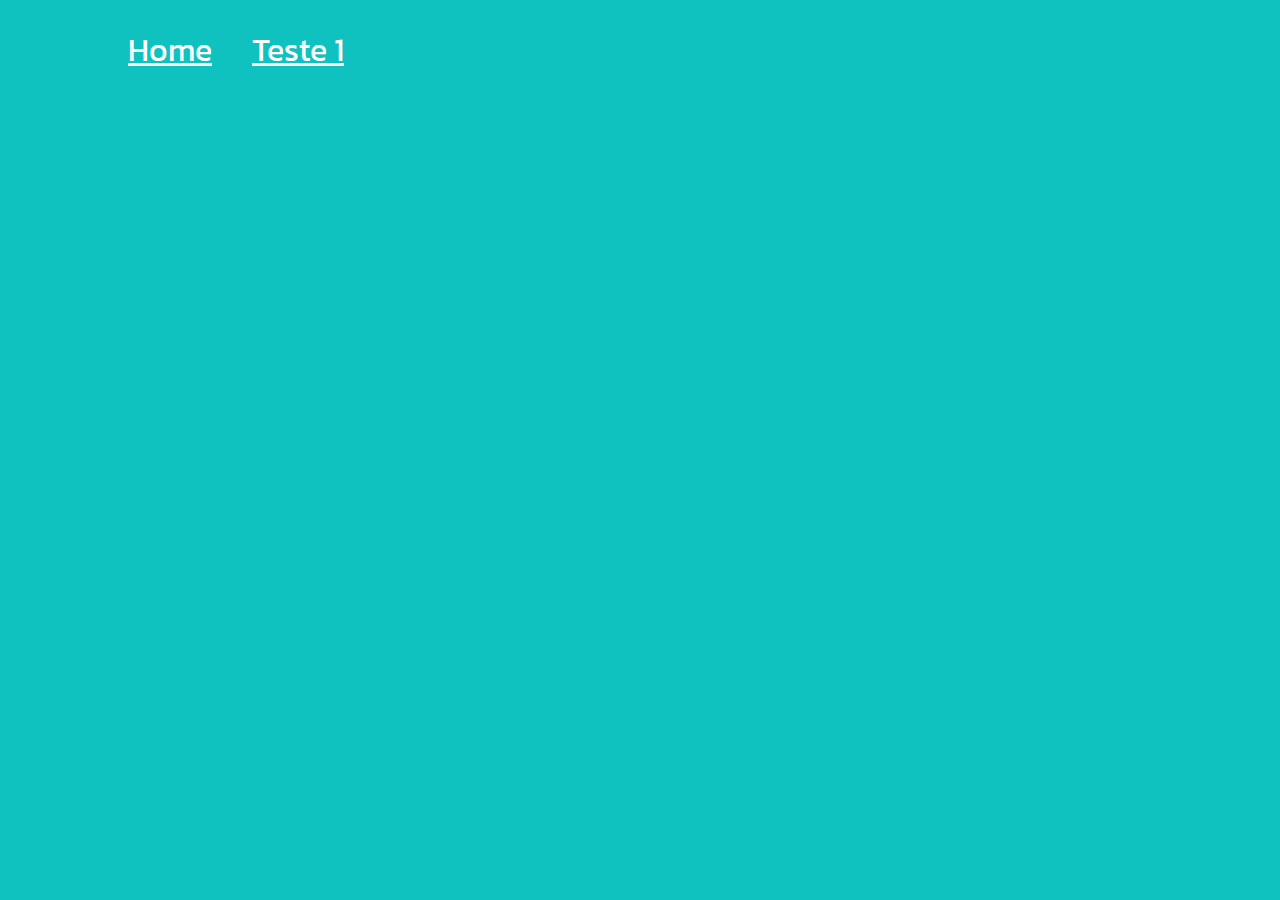
==== pagina2.html @ 19575ce1 "Pending changes exported from your codespace" ====
<!DOCTYPE html>
<html lang="pt-br>
<head>
    <meta charset="UTF-8">
    <meta http-equiv="X-UA-Compatible" content="IE=edge">
    <meta name="viewport" content="width=device-width, initial-scale=1.0">
    <title>pagina2</title>
    <link rel="stylesheet" href="./styles/style.css">
</head>
<body>
    <header class="cabecalho">
        <nav class="cabecalho__menu">
            <a class="cabecalho__menu__link" href="index.html">
                Home
            </a>
            <a class="cabecalho__menu__link" href="pagina2.html">
                Teste 1
            </a>
        </nav>
</body>
</html>
---- styles/style.css ----
@import url('https://fonts.googleapis.com/css2?family=Kanit&display=swap');


:root {
    --cor-primaria: #0FC2C0;
    --cor-secundaria: #0CABA8;
    --cor-terciaria: #FFFFFF;

    --font-principal:'Kanit', sans-serif;
}

* {
    margin: 0;
    padding: 0;

}

body {
    background-color: var(--cor-primaria);
    box-sizing: border-box;

}

.cabecalho {
    padding: 2% 0% 0% 10%;
}

.cabecalho__menu{
    display:flex;
    gap: 2.5em;

}
.cabecalho__menu__link{
    color: var(--cor-terciaria);
    font-family: var(--font-principal);
    font-size: 2rem;
    font-weight: 400;
}

.titulo-destaque{
    color: var(--cor-terciaria)
}

.apresentacao{
    padding: 2% 10%;
    display: flex;
    align-items:center;
    gap: 5.1em;
    justify-content: center;
}

.apresentacao__conteudo{
    display: flex;
    flex-direction: column;
    gap: 1em;
}

.apresentacao__conteudo__titulo{
    font-size: 3rem;
    font-family: var(--font-principal);
    color: #FFFFFF;
    text-align: center;
}
.apresentacao__conteudo__sub{
    font-size: 1.5rem;
    font-family: var(--font-principal);
    color: #FFFFFF;
    text-align:center;
    
}

.textos{
    padding: 5%;
    font-family: var(--font-principal);
    color: var(--cor-terciaria);
    font-size: large;
}
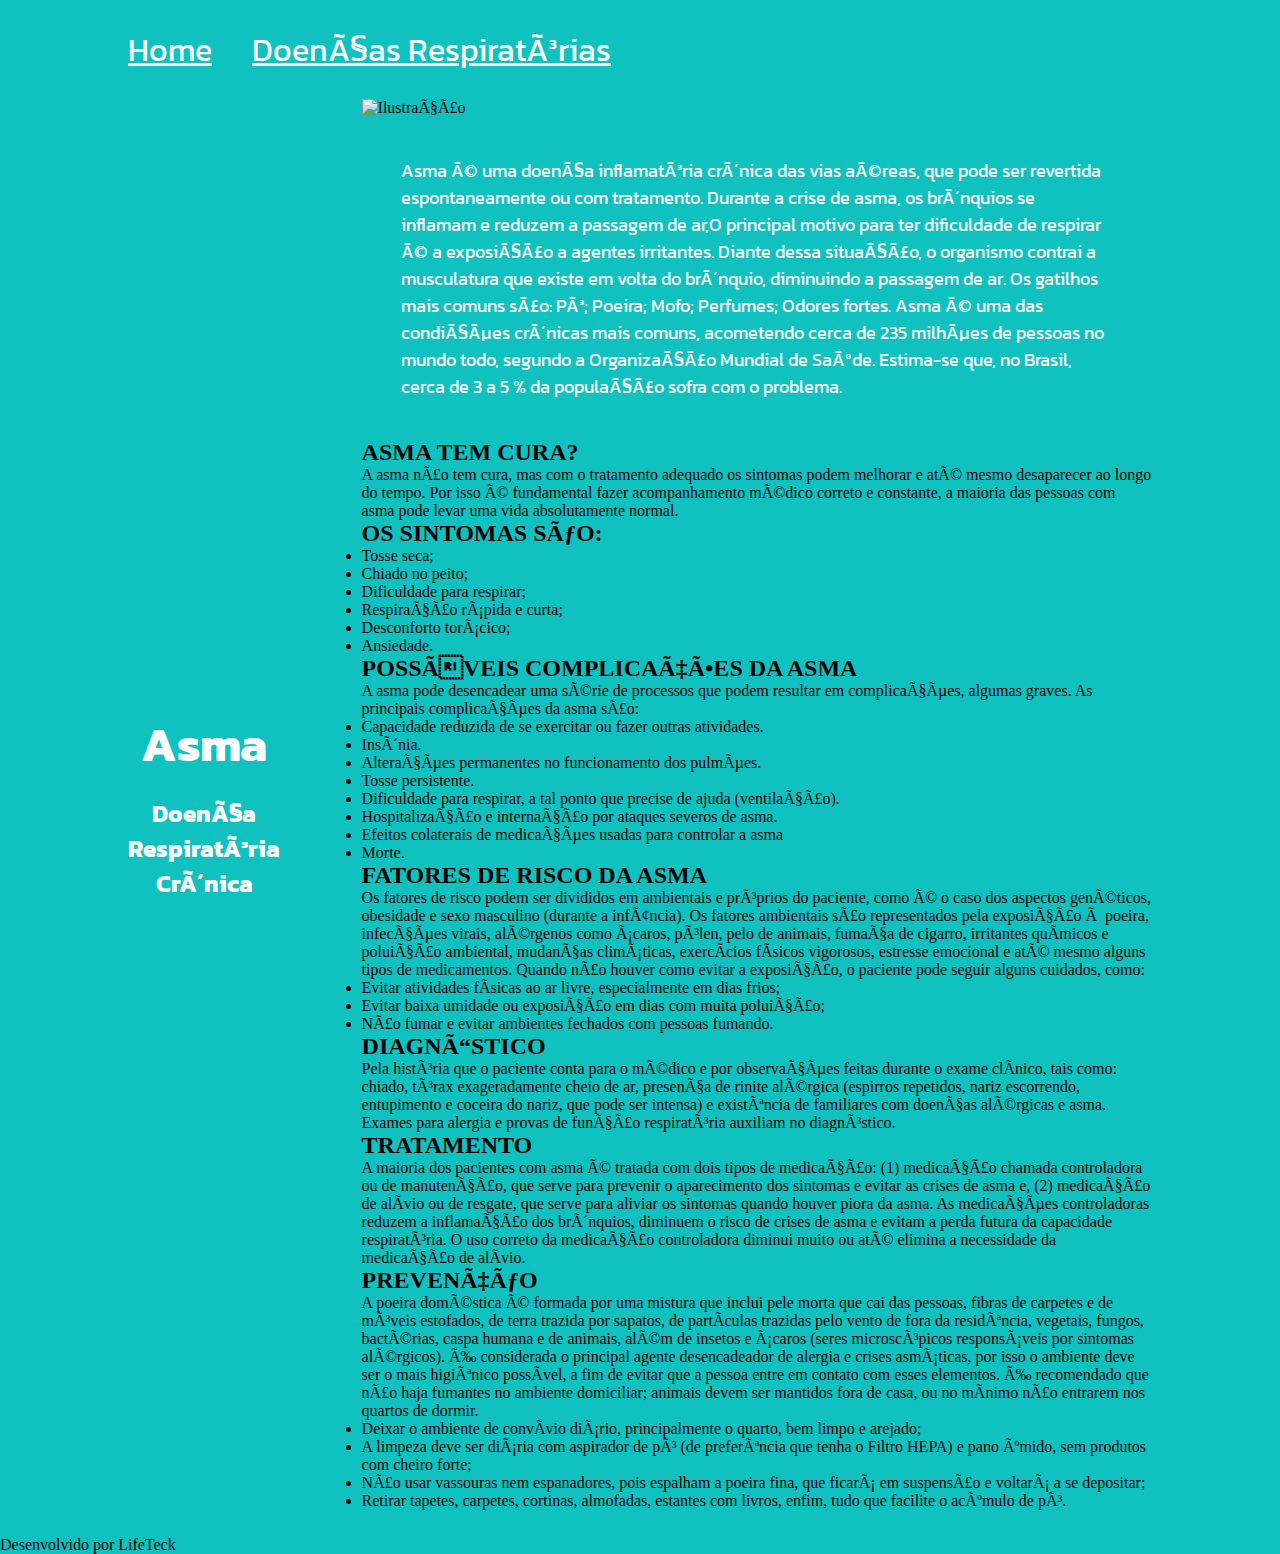
==== commit 54959e21: "Update pagina2.html" ====
--- a/pagina2.html
+++ b/pagina2.html
@@ -4,7 +4,8 @@
     <meta charset="UTF-8">
     <meta http-equiv="X-UA-Compatible" content="IE=edge">
     <meta name="viewport" content="width=device-width, initial-scale=1.0">
-    <title>pagina2</title>
+    <title>Asma</title>
+    <link rel="icon" type="image/x-icon" href="./assets/logo favicon.png"">
     <link rel="stylesheet" href="./styles/style.css">
 </head>
 <body>
@@ -14,8 +15,119 @@
                 Home
             </a>
             <a class="cabecalho__menu__link" href="pagina2.html">
-                Teste 1
+                Doenças Respiratórias
             </a>
         </nav>
+
+    </header>
+    <main class="apresentacao">
+        <section class="apresentacao__conteudo">
+            <h1 class="apresentacao__conteudo__titulo">
+                Asma
+            </h1>
+            <h2 class="apresentacao__conteudo__sub">
+                Doença Respiratória Crônica
+            </h2>
+
+        </section>
+        <div class="imagem-texto">
+            <figure class="imagem-ilustracao">
+                <img src="./assets/asmalogostart.png" alt="Ilustração">
+            </figure>
+            <p class="textos">
+                Asma é uma doença inflamatória crônica das vias aéreas, que pode ser revertida espontaneamente ou com tratamento. Durante a crise de asma, os brônquios se inflamam e reduzem a passagem de ar,O principal motivo para ter dificuldade de respirar é a exposição a agentes irritantes. Diante dessa situação, o organismo contrai a musculatura que existe em volta do brônquio, diminuindo a passagem de ar. Os gatilhos mais comuns são:
+                Pó;
+                Poeira;
+                Mofo;
+                Perfumes;
+                Odores fortes.
+                Asma é uma das condições crônicas mais comuns, acometendo cerca de 235 milhões de pessoas no mundo todo, segundo a Organização Mundial de Saúde. Estima-se que, no Brasil, cerca de 3 a 5 % da população sofra com o problema.
+            </p>
+            <div class="metade-lado">
+                <section class="pergunta-resposta">
+                    <h2 class="pergunta">
+                        ASMA TEM CURA?
+                    </h2>
+                    <p class="resposta">
+                        A asma não tem cura, mas com o tratamento adequado os sintomas podem melhorar e até mesmo desaparecer ao longo do tempo. Por isso é fundamental fazer acompanhamento médico correto e constante, a maioria das pessoas com asma pode levar uma vida absolutamente normal.
+                    </p>
+                </section>
+                <section class="pergunta-resposta">
+                    <h2 class="pergunta">
+                        OS SINTOMAS SÃO:
+                    </h2>
+                    <ul class="lista-sintomas">
+                        <li>Tosse seca;</li>
+                        <li>Chiado no peito;</li>
+                        <li>Dificuldade para respirar;</li>
+                        <li>Respiração rápida e curta;</li>
+                        <li>Desconforto torácico;</li>
+                        <li>Ansiedade.</li>
+                        </ul>
+                </section>
+            </div>
+            <div class="metade-explicacao">
+                <section class="pergunta-resposta">
+                    <h2 class="pergunta">
+                        POSSÍVEIS COMPLICAÇÕES DA ASMA
+                    </h2>
+                    <p class="resposta">
+                        A asma pode desencadear uma série de processos que podem resultar em complicações, algumas graves. As principais complicações da asma são:
+                    </p>
+                    <ul class="lista-explicacao">
+                        <li>Capacidade reduzida de se exercitar ou fazer outras atividades.</li>
+                        <li>Insônia.</li>
+                        <li>Alterações permanentes no funcionamento dos pulmões.</li>
+                        <li>Tosse persistente.</li>
+                        <li>Dificuldade para respirar, a tal ponto que precise de ajuda (ventilação).</li>
+                        <li>Hospitalização e internação por ataques severos de asma.</li>
+                        <li>Efeitos colaterais de medicações usadas para controlar a asma</li>
+                        <li>Morte.</li>
+                    </ul>
+                    <section class="pergunta-resposta">
+                        <h2 class="pergunta">
+                            FATORES DE RISCO DA ASMA
+                        </h2>
+                        <p class="resposta">
+                            Os fatores de risco podem ser divididos em ambientais e próprios do paciente, como é o caso dos aspectos genéticos, obesidade e sexo masculino (durante a infância). Os fatores ambientais são representados pela exposição à poeira, infecções virais, alérgenos como ácaros, pólen, pelo de animais, fumaça de cigarro, irritantes químicos e poluição ambiental, mudanças climáticas, exercícios físicos vigorosos, estresse emocional e até mesmo alguns tipos de medicamentos. Quando não houver como evitar a exposição, o paciente pode seguir alguns cuidados, como:
+                        </p>
+                        <ul class="lista-explicacao">
+                            <li>Evitar atividades físicas ao ar livre, especialmente em dias frios;</li>
+                            <li>Evitar baixa umidade ou exposição em dias com muita poluição;</li>
+                            <li>Não fumar e evitar ambientes fechados com pessoas fumando.</li>
+                        </ul>
+                        <h2 class="pergunta">
+                            DIAGNÓSTICO
+                        </h2>
+                        <p class="resposta">
+                            Pela história que o paciente conta para o médico e por observações feitas durante o exame clínico, tais como: chiado, tórax exageradamente cheio de ar, presença de rinite alérgica (espirros repetidos, nariz escorrendo, entupimento e coceira do nariz, que pode ser intensa) e existência de familiares com doenças alérgicas e asma. Exames para alergia e provas de função respiratória auxiliam no diagnóstico.
+                        </p>
+                        <h2 class="pergunta">
+                            TRATAMENTO
+                        </h2>
+                        <p class="resposta">
+                            A maioria dos pacientes com asma é tratada com dois tipos de medicação: (1) medicação chamada controladora ou de manutenção, que serve para prevenir o aparecimento dos sintomas e evitar as crises de asma e, (2) medicação de alívio ou de resgate, que serve para aliviar os sintomas quando houver piora da asma. As medicações controladoras reduzem a inflamação dos brônquios, diminuem o risco de crises de asma e evitam a perda futura da  capacidade respiratória. O uso correto da medicação controladora diminui muito ou até elimina a necessidade da medicação de alívio.
+                        </p>
+                        <h2 class="pergunta">
+                            PREVENÇÃO
+                        </h2>
+                        <p class="resposta">
+                            A poeira doméstica é formada por uma mistura que inclui pele morta que cai das pessoas, fibras de carpetes e de móveis estofados, de terra trazida por sapatos, de partículas trazidas pelo vento de fora da residência, vegetais, fungos, bactérias, caspa humana e de animais, além de insetos e ácaros (seres microscópicos responsáveis por sintomas alérgicos). É considerada o principal agente desencadeador de alergia e crises asmáticas, por isso o ambiente deve ser o mais higiênico possível, a fim de evitar que a pessoa entre em contato com esses elementos. É recomendado que não haja fumantes no ambiente domiciliar; animais devem ser mantidos fora de casa, ou no mínimo não entrarem nos quartos de dormir.
+                        </p>
+                        <ul class="lista-explicacao">
+                            <li>Deixar o ambiente de convívio diário, principalmente o quarto, bem limpo e arejado;</li>
+                            <li>A limpeza deve ser diária com aspirador de pó (de preferência que tenha o Filtro HEPA) e pano úmido, sem produtos com cheiro forte;</li>
+                            <li>Não usar vassouras nem espanadores, pois espalham a poeira fina, que ficará em suspensão e voltará a se depositar;</li>
+                            <li>Retirar tapetes, carpetes, cortinas, almofadas, estantes com livros, enfim, tudo que facilite o acúmulo de pó.</li>
+                        </ul>
+                    </section>
+                </section>
+            </div>
+
+        </div>
+    </main>
+    <footer class="rodape">
+        <p>Desenvolvido por LifeTeck</p>
+    </footer>
 </body>
-</html>+</html>
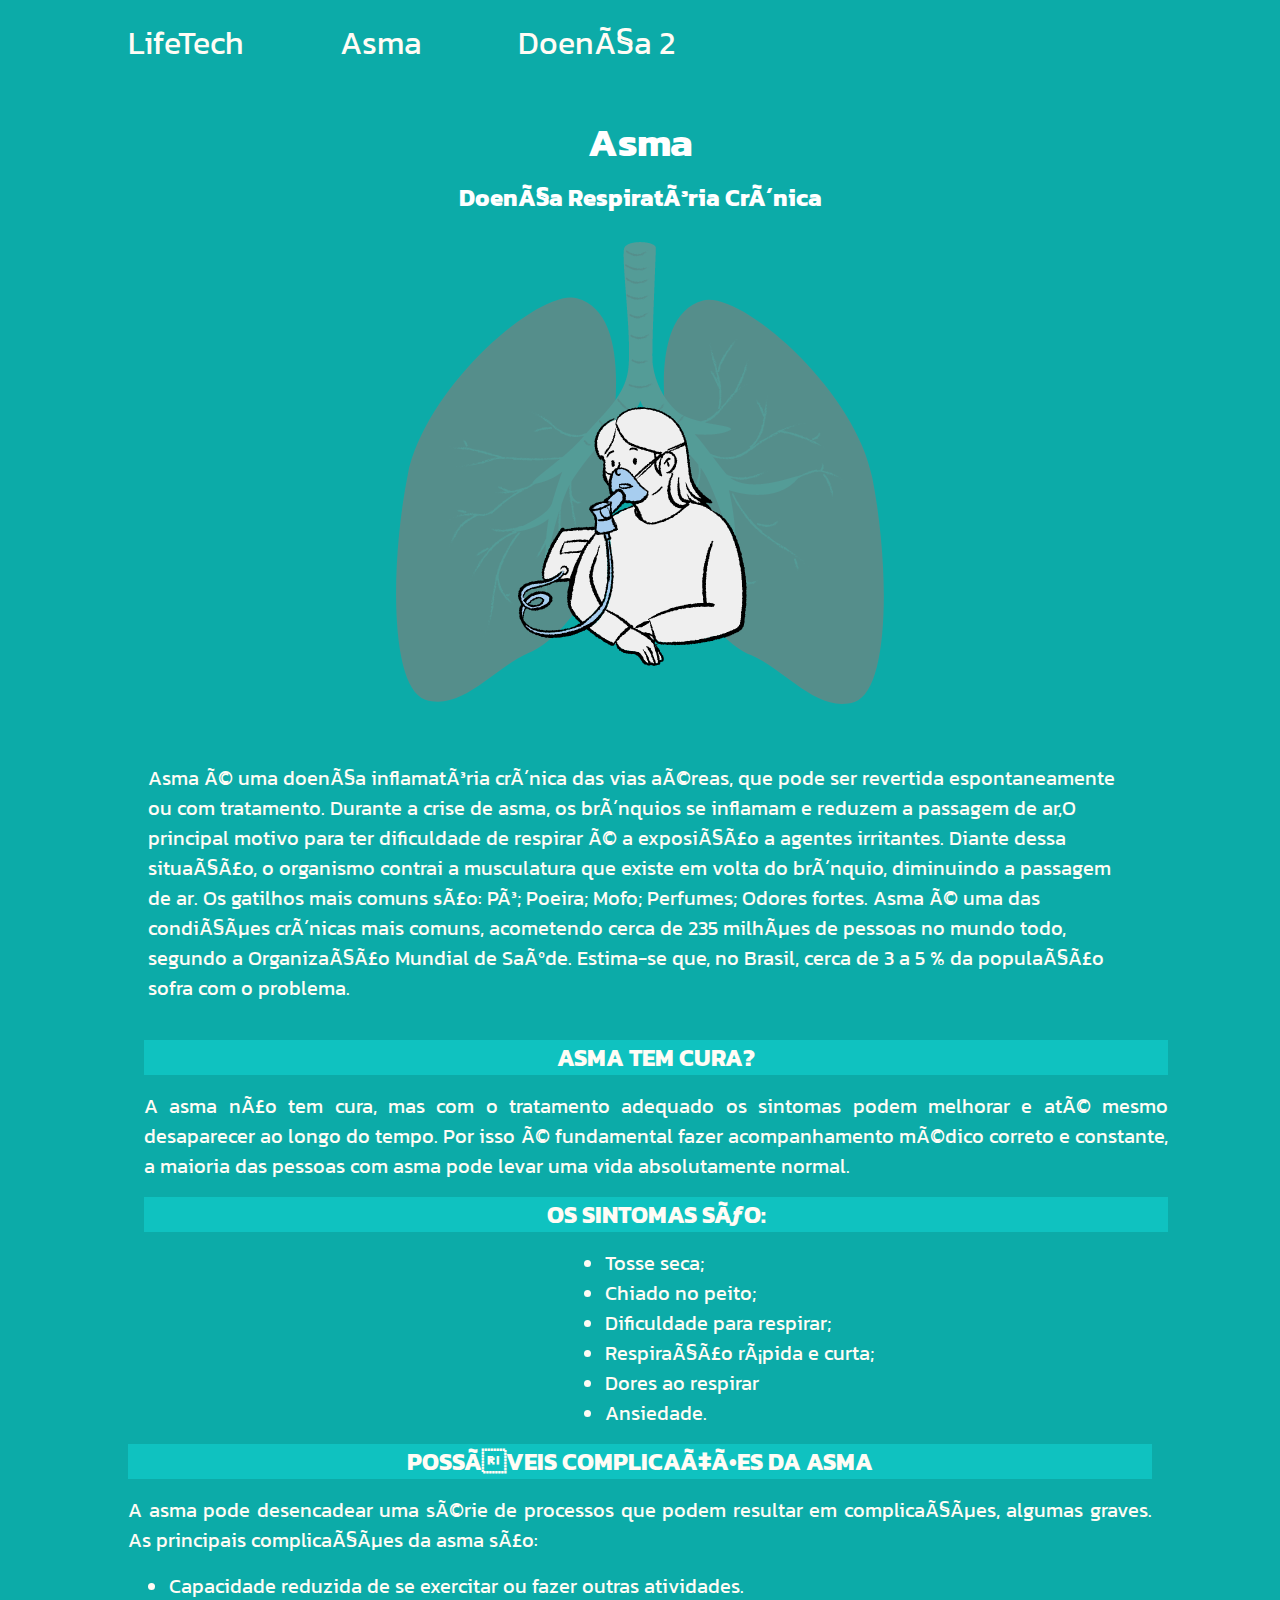
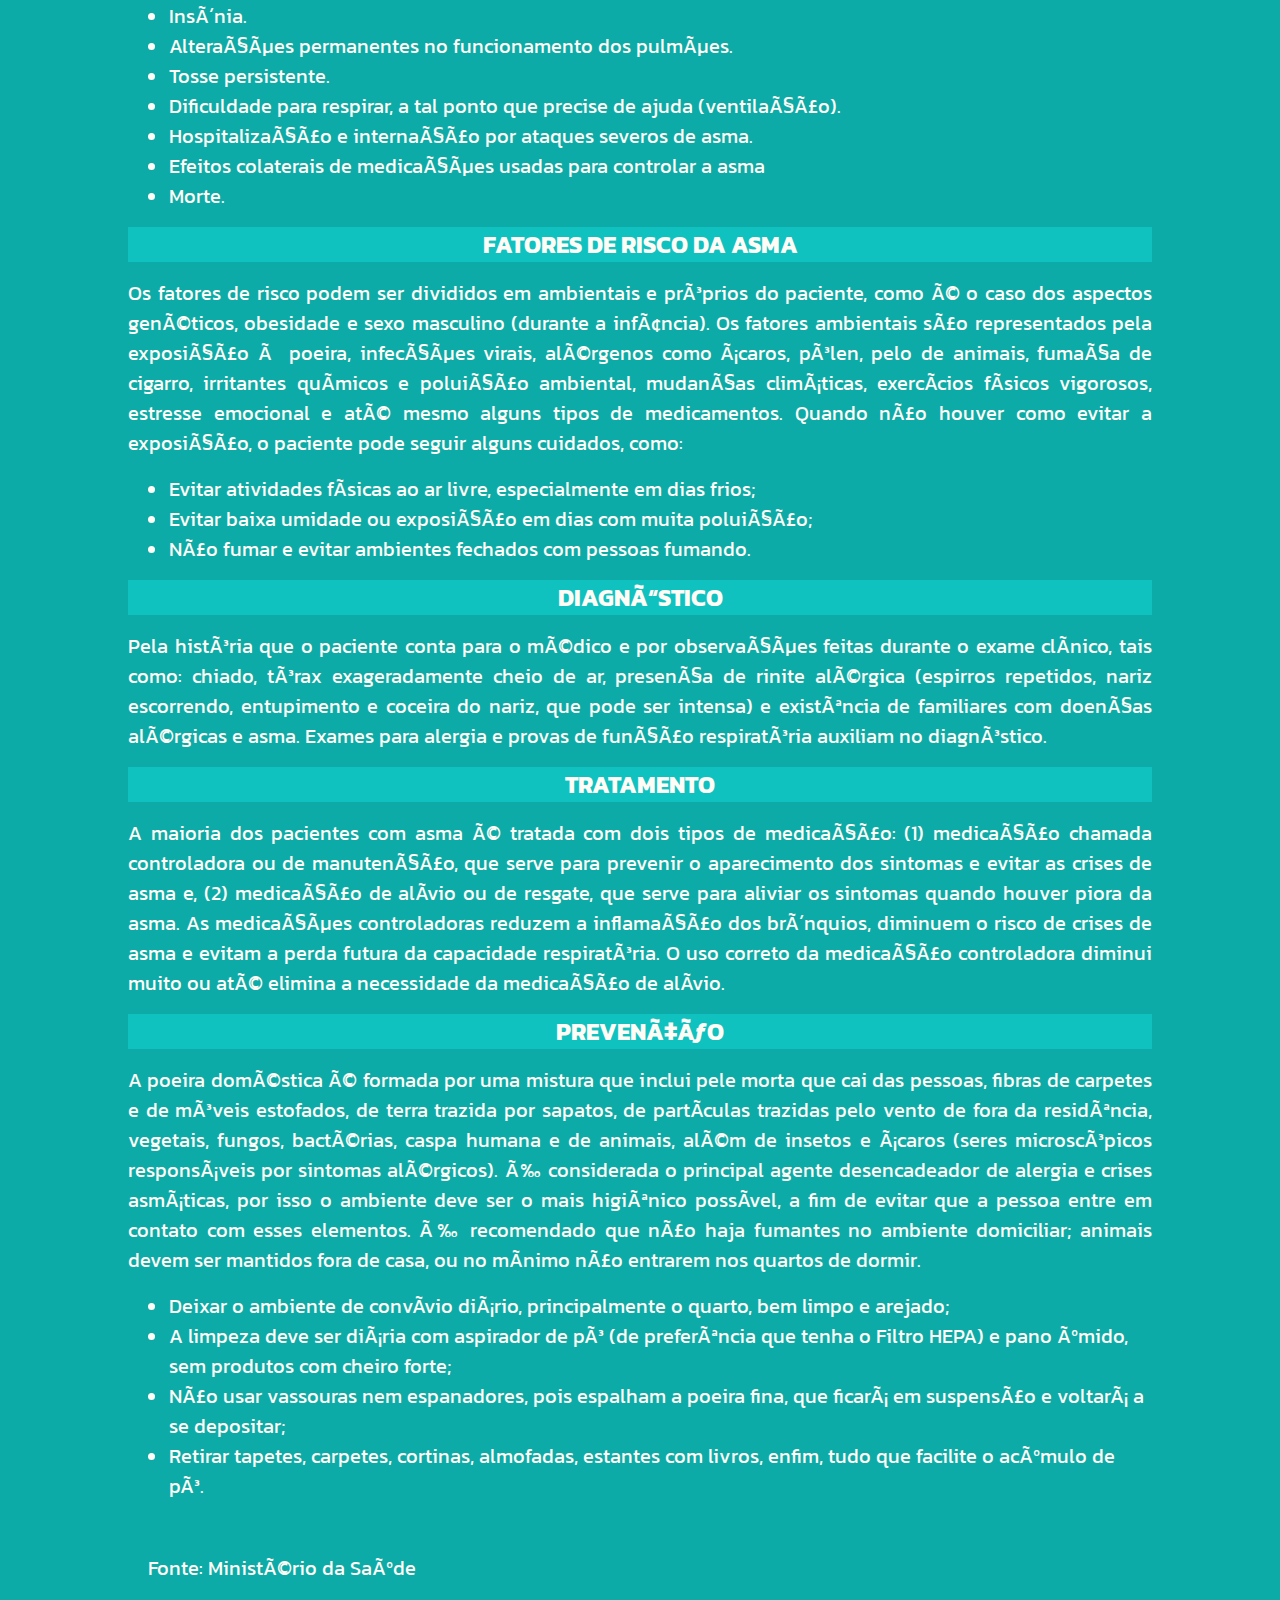
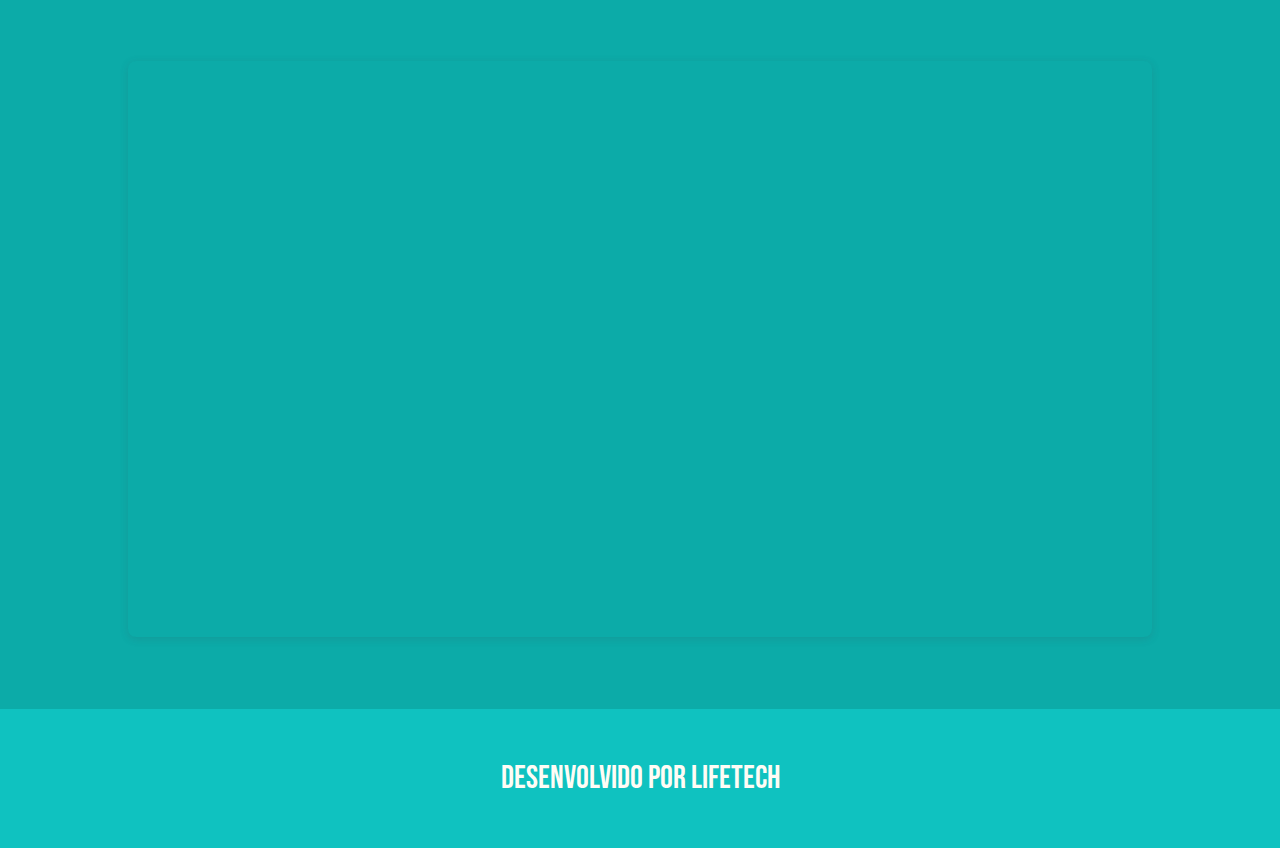
==== commit 1091d887: "Update pagina2.html" ====
--- a/pagina2.html
+++ b/pagina2.html
@@ -5,18 +5,19 @@
     <meta http-equiv="X-UA-Compatible" content="IE=edge">
     <meta name="viewport" content="width=device-width, initial-scale=1.0">
     <title>Asma</title>
-    <link rel="icon" type="image/x-icon" href="./assets/logo favicon.png"">
     <link rel="stylesheet" href="./styles/style.css">
+    <Link rel="icon" href="./assets/logo favicon.png">
 </head>
 <body>
     <header class="cabecalho">
         <nav class="cabecalho__menu">
             <a class="cabecalho__menu__link" href="index.html">
-                Home
+                LifeTech
             </a>
             <a class="cabecalho__menu__link" href="pagina2.html">
-                Doenças Respiratórias
+                Asma
             </a>
+            <a class="cabecalho__menu__link" href="pagina3.html">Doença 2</a>
         </nav>
 
     </header>
@@ -61,7 +62,7 @@
                         <li>Chiado no peito;</li>
                         <li>Dificuldade para respirar;</li>
                         <li>Respiração rápida e curta;</li>
-                        <li>Desconforto torácico;</li>
+                        <li>Dores ao respirar</li>
                         <li>Ansiedade.</li>
                         </ul>
                 </section>
@@ -122,12 +123,22 @@
                         </ul>
                     </section>
                 </section>
+                <p class="textos">Fonte: Ministério da Saúde </p>
+                <div style="position: relative; width: 100%; height: 0; padding-top: 56.2500%;
+ padding-bottom: 0; box-shadow: 0 2px 8px 0 rgba(63,69,81,0.16); margin-top: 1.6em; margin-bottom: 0.9em; overflow: hidden;
+ border-radius: 8px; will-change: transform;">
+  <iframe loading="lazy" style="position: absolute; width: 100%; height: 100%; top: 0; left: 0; border: none; padding: 0;margin: 0;"
+    src="https:&#x2F;&#x2F;www.canva.com&#x2F;design&#x2F;DAFj7wJ-F2A&#x2F;view?embed" allowfullscreen="allowfullscreen" allow="fullscreen">
+  </iframe>
+</div>
+<a href="https:&#x2F;&#x2F;www.canva.com&#x2F;design&#x2F;DAFj7wJ-F2A&#x2F;view?utm_content=DAFj7wJ-F2A&amp;utm_campaign=designshare&amp;utm_medium=embeds&amp;utm_source=link" target="_blank" rel="noopener"></a>
+
             </div>
 
         </div>
     </main>
     <footer class="rodape">
-        <p>Desenvolvido por LifeTeck</p>
+        <p>Desenvolvido por LifeTech</p>
     </footer>
 </body>
 </html>
--- a/styles/style.css
+++ b/styles/style.css
@@ -1,12 +1,12 @@
-@import url('https://fonts.googleapis.com/css2?family=Kanit&display=swap');
-
+@import url('https://fonts.googleapis.com/css2?family=Bebas+Neue&family=Kanit&display=swap');
 
 :root {
     --cor-primaria: #0FC2C0;
     --cor-secundaria: #0CABA8;
-    --cor-terciaria: #FFFFFF;
+    --cor-terciaria: #FFFCF5;
 
     --font-principal:'Kanit', sans-serif;
+    --font-secundaria:'Bebas Neue', sans-serif;
 }
 
 * {
@@ -16,18 +16,22 @@
 }
 
 body {
-    background-color: var(--cor-primaria);
+    background-color: var(--cor-secundaria);
     box-sizing: border-box;
 
 }
 
 .cabecalho {
-    padding: 2% 0% 0% 10%;
+    background-color: var(--cor-secundaria);
+
+    padding: 1.5% 0% 1.5% 10%;
 }
 
 .cabecalho__menu{
     display:flex;
-    gap: 2.5em;
+    flex-direction: row;
+    justify-content:left;
+    gap: 6em;
 
 }
 .cabecalho__menu__link{
@@ -35,6 +39,7 @@
     font-family: var(--font-principal);
     font-size: 2rem;
     font-weight: 400;
+    text-decoration: none;
 }
 
 .titulo-destaque{
@@ -45,18 +50,19 @@
     padding: 2% 10%;
     display: flex;
     align-items:center;
-    gap: 5.1em;
+    gap: 1.5em;
     justify-content: center;
+    flex-direction: column;
 }
 
 .apresentacao__conteudo{
     display: flex;
     flex-direction: column;
-    gap: 1em;
+    gap: 0.5em;
 }
 
 .apresentacao__conteudo__titulo{
-    font-size: 3rem;
+    font-size: 2.5rem;
     font-family: var(--font-principal);
     color: #FFFFFF;
     text-align: center;
@@ -70,8 +76,99 @@
 }
 
 .textos{
-    padding: 5%;
+    padding: 2%;
+    font-family: var(--font-principal);
+    color: var(--cor-terciaria);
+    font-size: 1.25rem;
+}
+
+.imagem-texto{
+    display:grid;
+    align-items: center;
+    justify-content:center;
+
+}
+
+.imagem-ilustracao{
+    text-align: center;
+    width: auto;
+    height:auto;
+}
+
+.sintomas{
+    background-color: var(--cor-primaria);
+    display: flex;
+    flex-direction: column;
+    text-align: center;
+    justify-content: center;
+    padding: 2%;
+    font-family: var(--font-principal);
+    color: var(--cor-terciaria);
+}
+
+.lista-sintomas{
+    padding-left: 45%;
+    color: var(--cor-terciaria);
+    font-family: var(--font-principal);
+    font-size: 1.25rem;
+}
+
+.metade-lado{
+    height: auto;
+    padding: 1em;
+    width:  100%;
+    display:flex;
+    flex-direction:column;
+    justify-content:center;
+    gap: 1em;
+}
+
+.pergunta{
+    background-color: var(--cor-primaria);
+    text-align: center;
+    color: var(--cor-terciaria);
+    font-family: var(--font-principal);
+
+}
+
+.resposta{
     font-family: var(--font-principal);
     color: var(--cor-terciaria);
     font-size: large;
-}+    text-align:justify;
+    font-size: 1.25rem;
+}
+
+.pergunta-resposta{
+    width: 100%;
+    display: flex;
+    flex-direction: column;
+    justify-content: center;
+    gap: 1em;
+}
+.metade-explicacao{
+    padding:0%;
+    width:  100%;
+    display:flex;
+    flex-direction:column;
+    justify-content:center;
+    gap: 2em;
+}
+
+.lista-explicacao{
+    padding-left:4%;
+    color: var(--cor-terciaria);
+    font-family: var(--font-principal);
+    font-size: 1.25rem;
+
+}
+
+.rodape {
+    padding: 50px;
+    color: var(--cor-terciaria);
+    background-color: var(--cor-primaria);
+    text-align: center;
+    font-family: var(--font-secundaria);
+    font-size: 2rem;
+    font-weight: 400;
+}
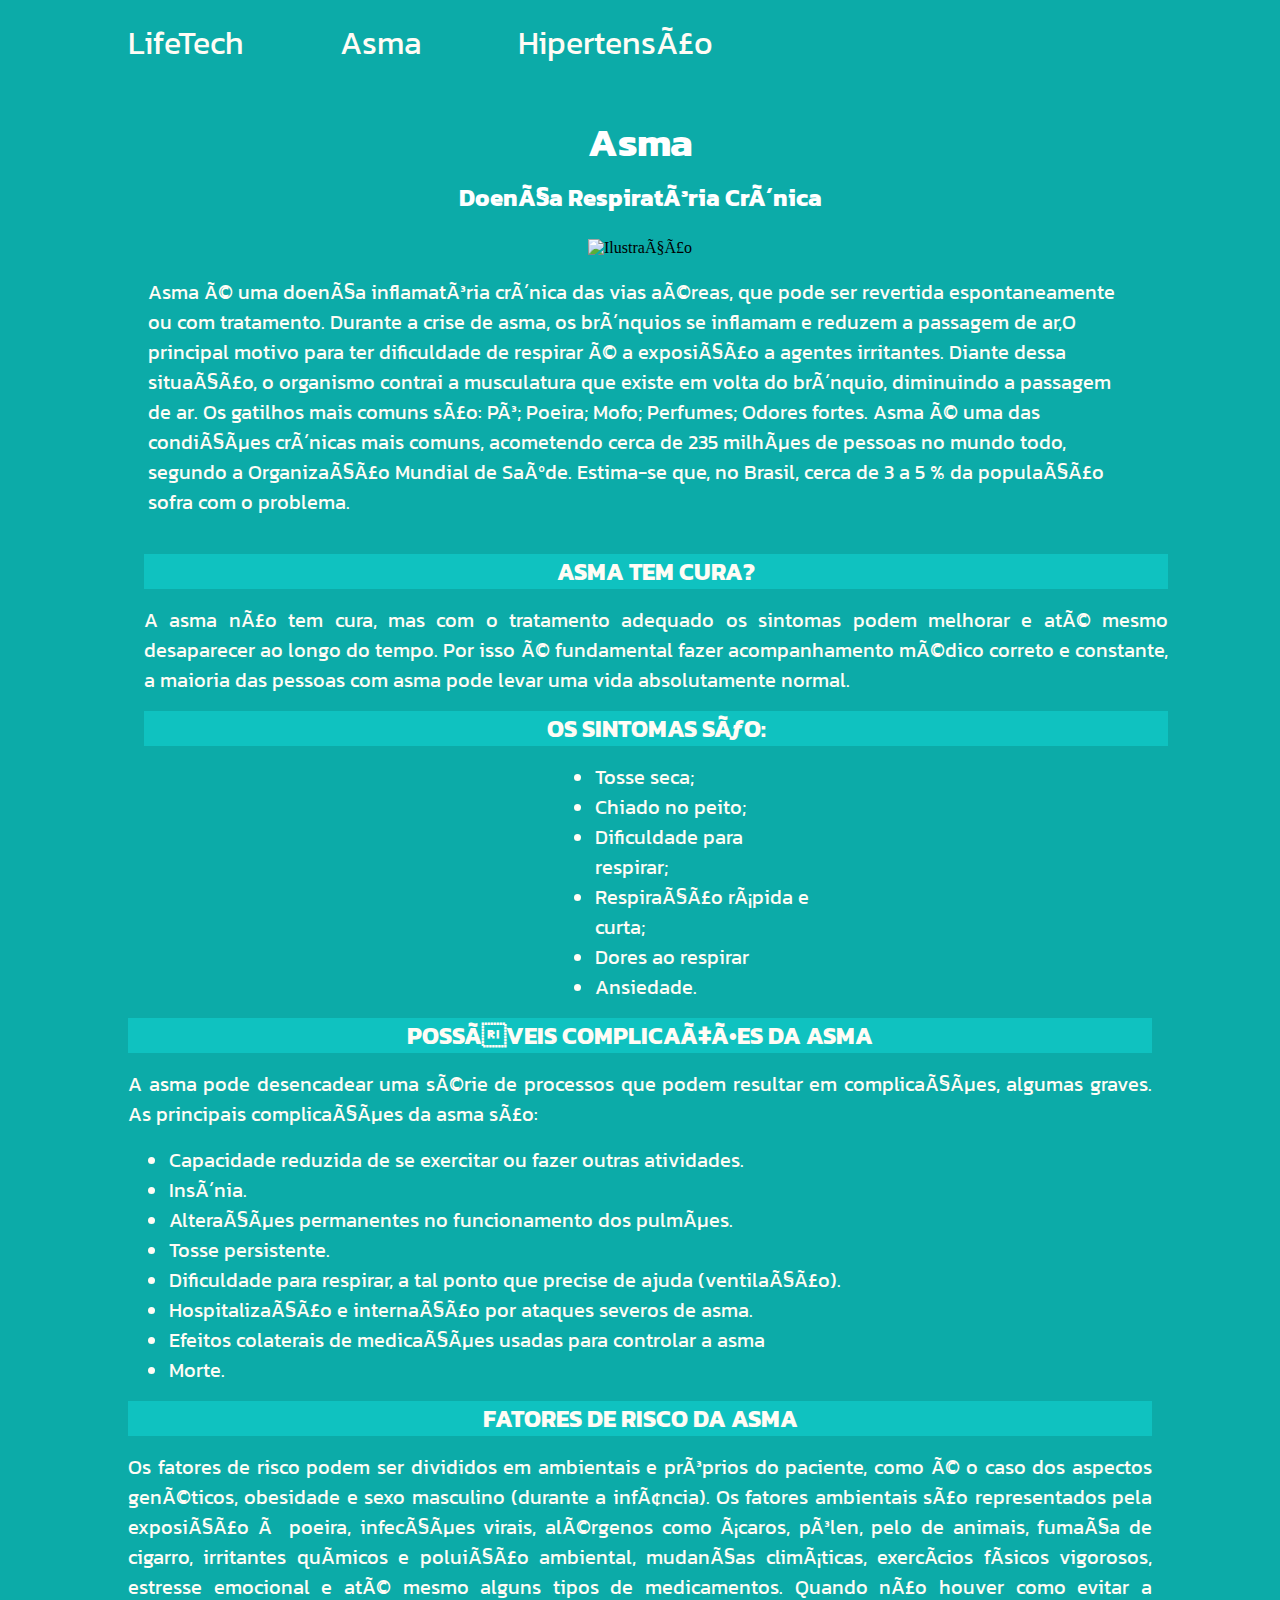
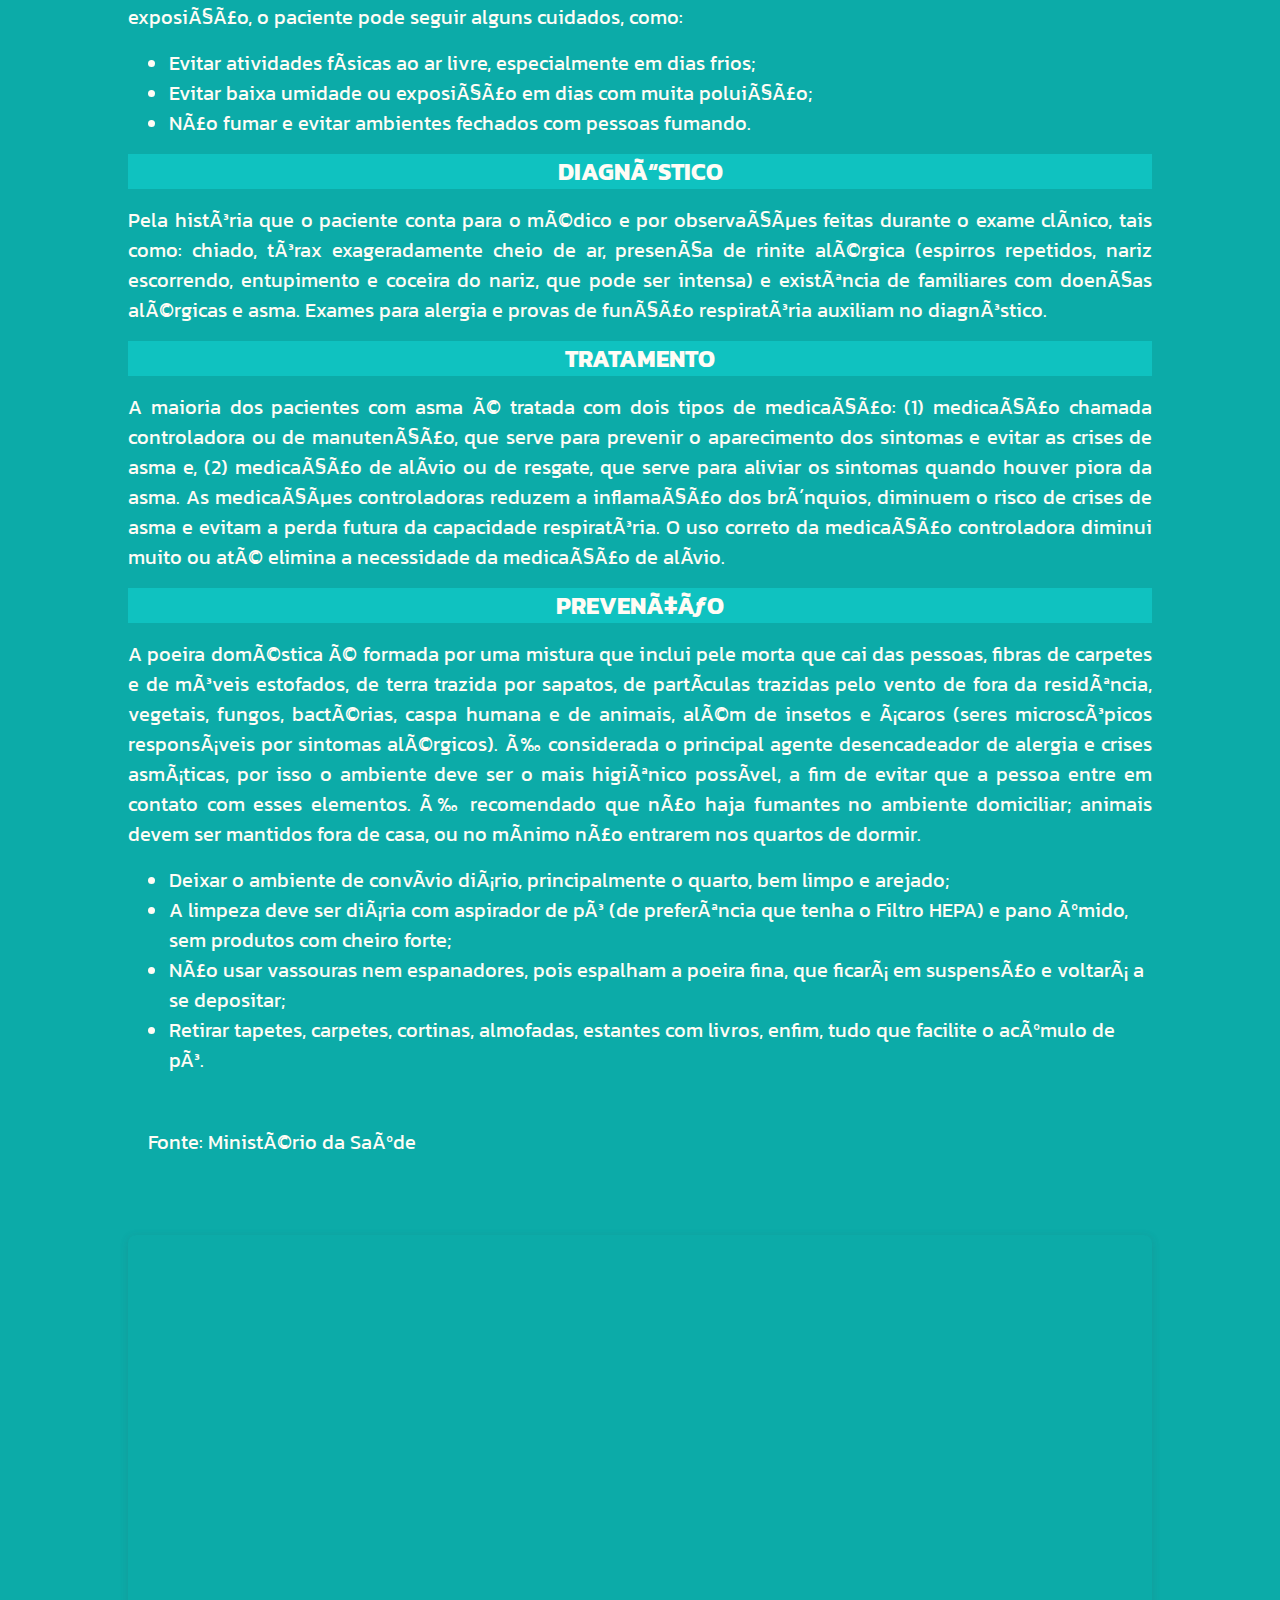
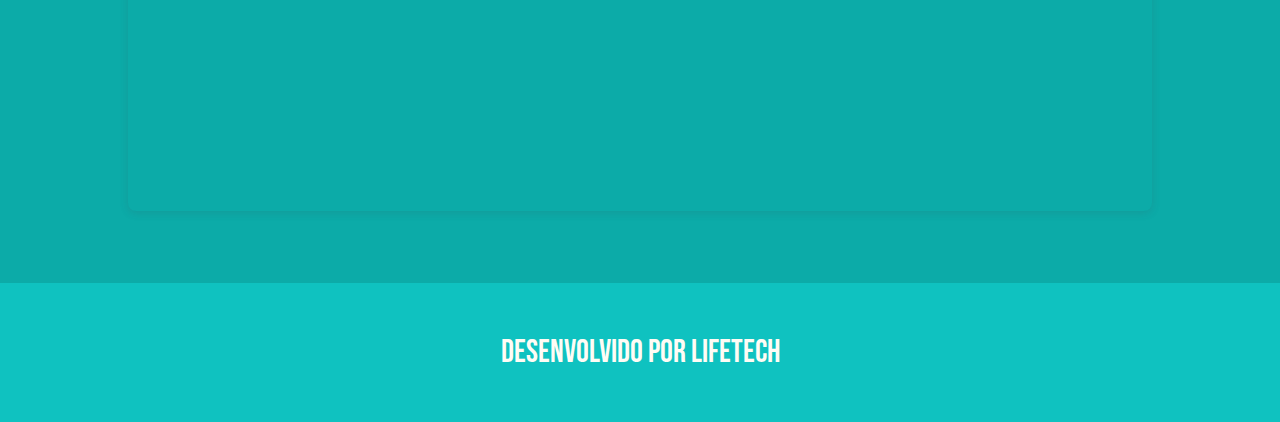
==== commit b8c96175: "Update pagina2.html" ====
--- a/pagina2.html
+++ b/pagina2.html
@@ -17,9 +17,10 @@
             <a class="cabecalho__menu__link" href="pagina2.html">
                 Asma
             </a>
-            <a class="cabecalho__menu__link" href="pagina3.html">Doença 2</a>
+            <a class="cabecalho__menu__link" href="pagina3.html">
+                Hipertensão
+            </a>
         </nav>
-
     </header>
     <main class="apresentacao">
         <section class="apresentacao__conteudo">
@@ -33,7 +34,7 @@
         </section>
         <div class="imagem-texto">
             <figure class="imagem-ilustracao">
-                <img src="./assets/asmalogostart.png" alt="Ilustração">
+                <img src="./assets/logodef_asma.png" alt="Ilustração">
             </figure>
             <p class="textos">
                 Asma é uma doença inflamatória crônica das vias aéreas, que pode ser revertida espontaneamente ou com tratamento. Durante a crise de asma, os brônquios se inflamam e reduzem a passagem de ar,O principal motivo para ter dificuldade de respirar é a exposição a agentes irritantes. Diante dessa situação, o organismo contrai a musculatura que existe em volta do brônquio, diminuindo a passagem de ar. Os gatilhos mais comuns são:
--- a/styles/style.css
+++ b/styles/style.css
@@ -107,7 +107,8 @@
 }
 
 .lista-sintomas{
-    padding-left: 45%;
+    padding-left: 44%;
+    padding-right: 35%;
     color: var(--cor-terciaria);
     font-family: var(--font-principal);
     font-size: 1.25rem;
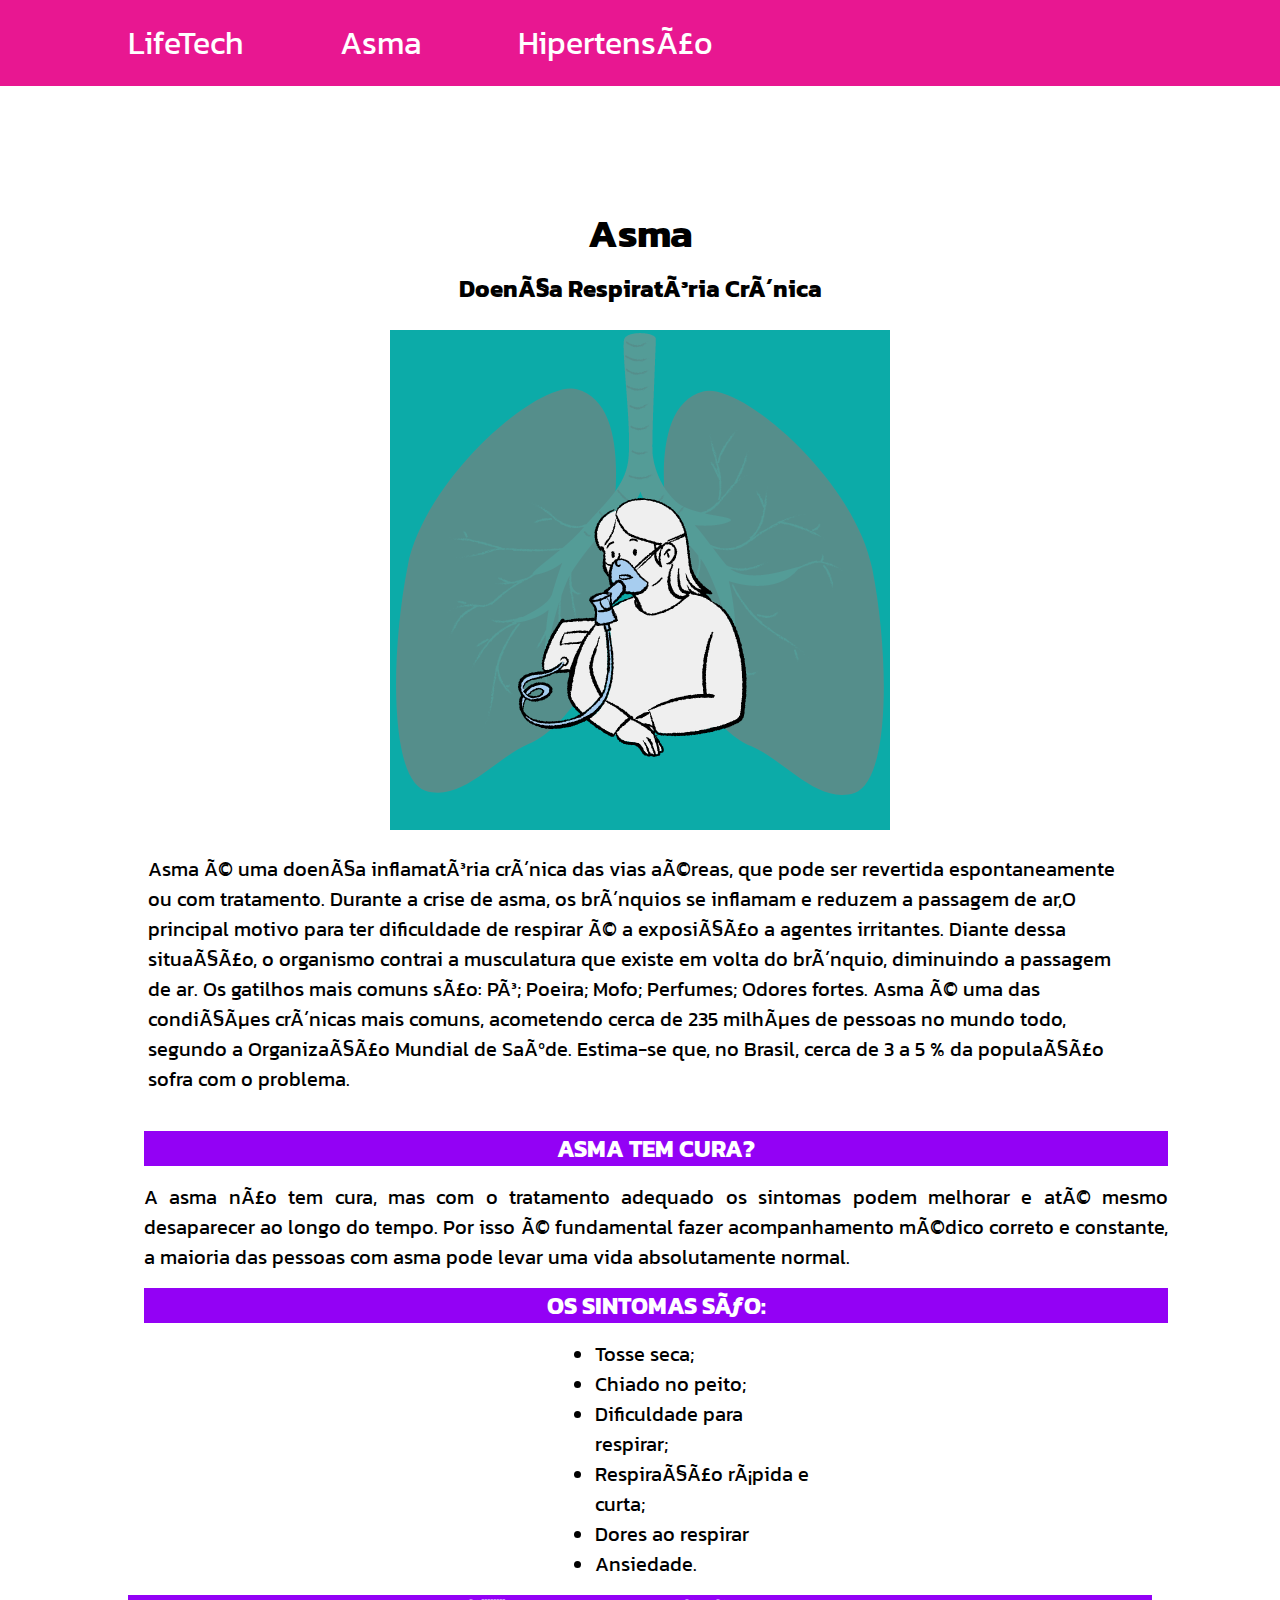
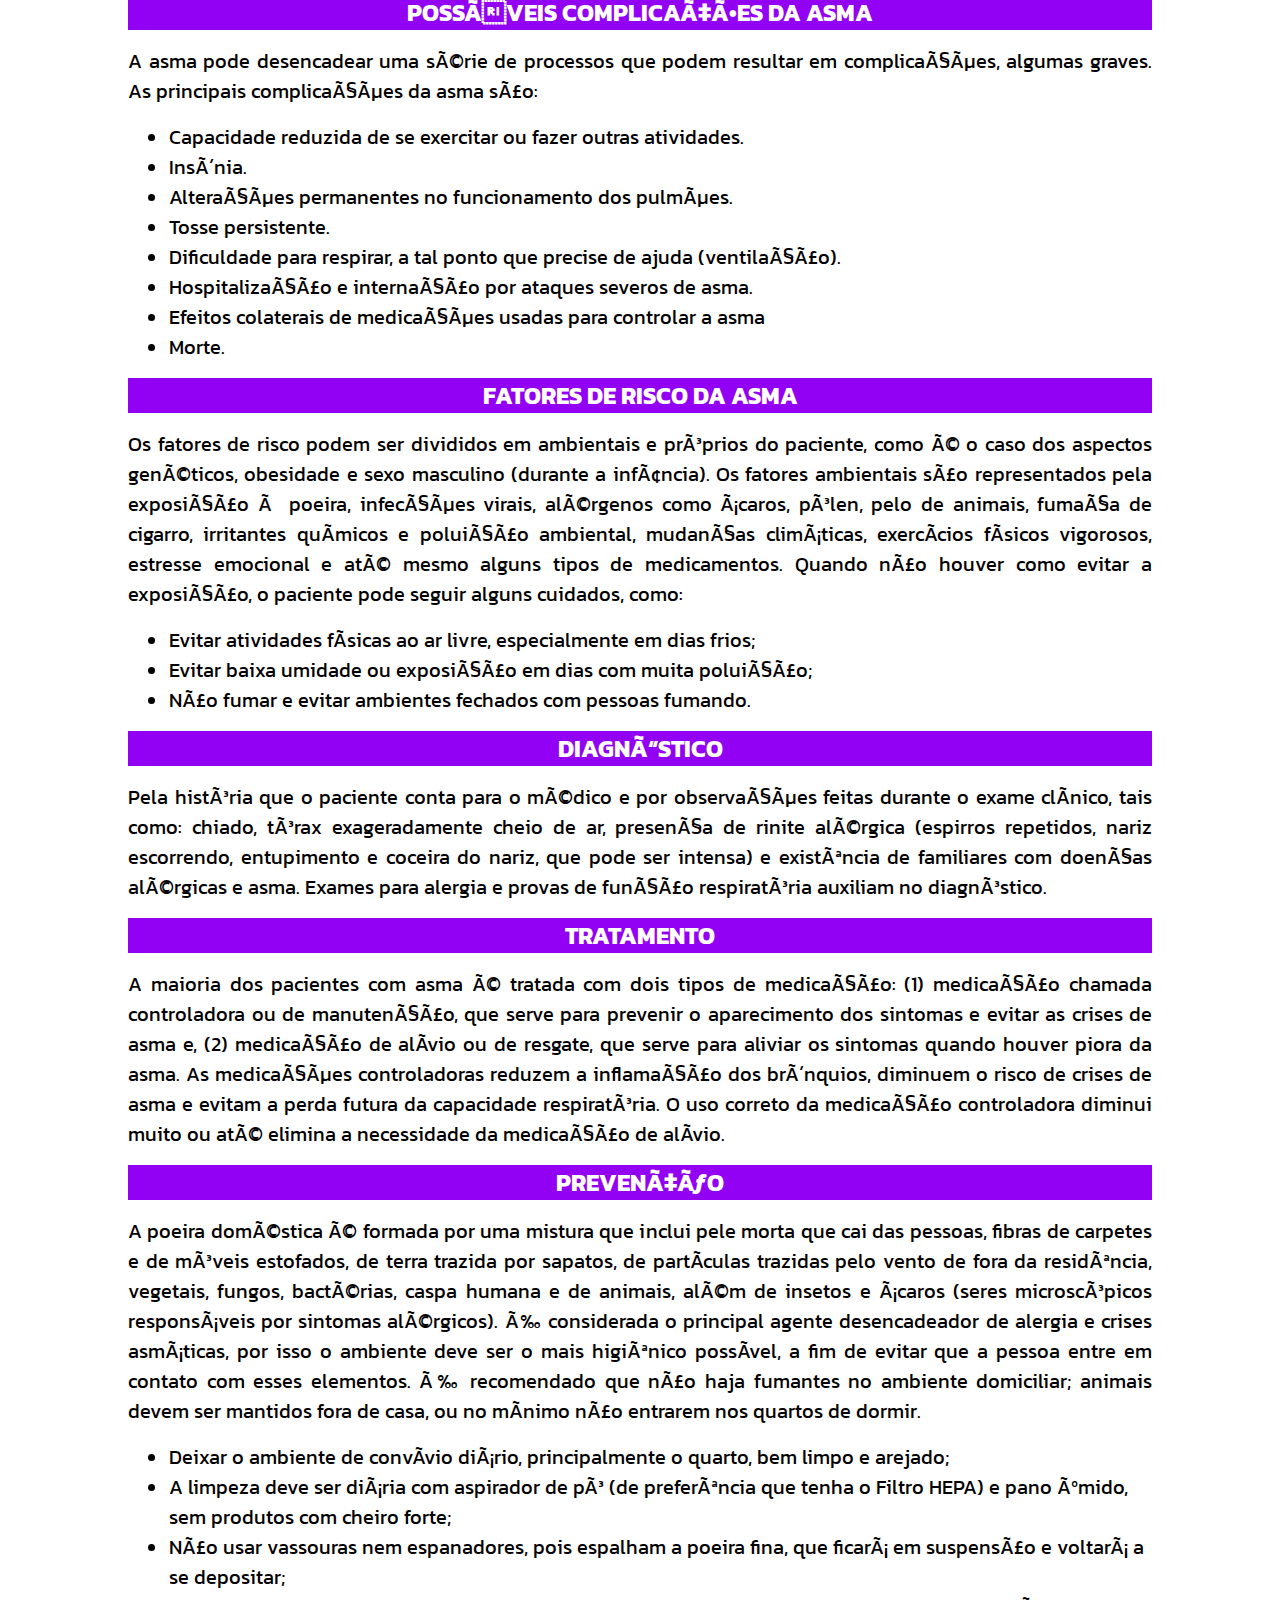
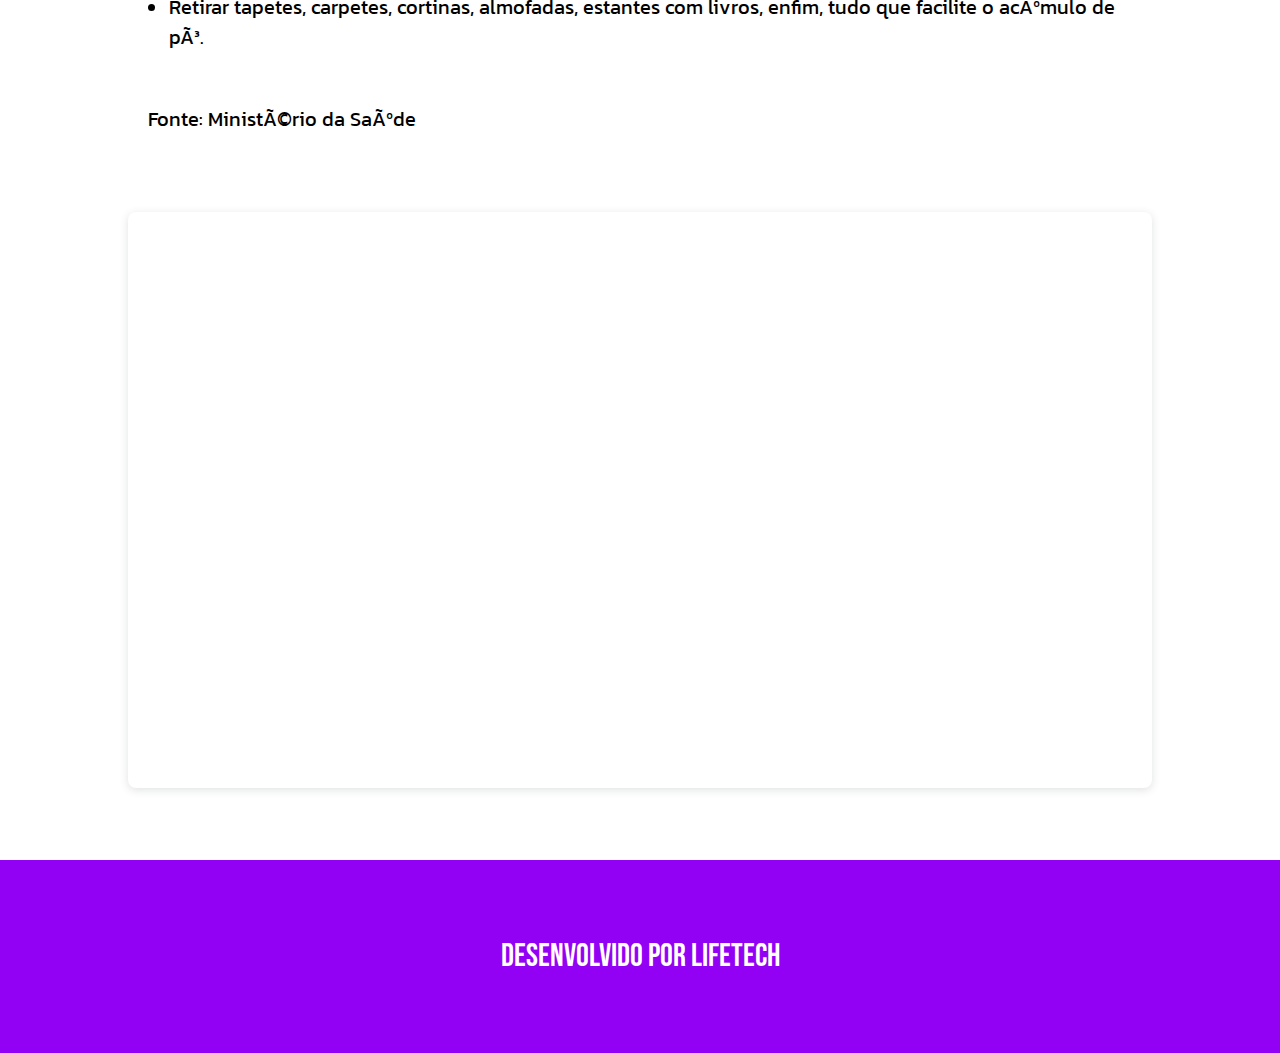
==== commit a37160e1: "Update pagina2.html" ====
--- a/pagina2.html
+++ b/pagina2.html
@@ -6,7 +6,7 @@
     <meta name="viewport" content="width=device-width, initial-scale=1.0">
     <title>Asma</title>
     <link rel="stylesheet" href="./styles/style.css">
-    <Link rel="icon" href="./assets/logo favicon.png">
+    <Link rel="icon" href="./assets/logo favicon_def.png">
 </head>
 <body>
     <header class="cabecalho">
@@ -34,7 +34,7 @@
         </section>
         <div class="imagem-texto">
             <figure class="imagem-ilustracao">
-                <img src="./assets/logodef_asma.png" alt="Ilustração">
+                <img src="./assets/asmalogostart.png" alt="Ilustração">
             </figure>
             <p class="textos">
                 Asma é uma doença inflamatória crônica das vias aéreas, que pode ser revertida espontaneamente ou com tratamento. Durante a crise de asma, os brônquios se inflamam e reduzem a passagem de ar,O principal motivo para ter dificuldade de respirar é a exposição a agentes irritantes. Diante dessa situação, o organismo contrai a musculatura que existe em volta do brônquio, diminuindo a passagem de ar. Os gatilhos mais comuns são:
--- a/styles/style.css
+++ b/styles/style.css
@@ -1,9 +1,11 @@
 @import url('https://fonts.googleapis.com/css2?family=Bebas+Neue&family=Kanit&display=swap');
 
 :root {
-    --cor-primaria: #0FC2C0;
+    --cor-primaria: #9301F5;
     --cor-secundaria: #0CABA8;
-    --cor-terciaria: #FFFCF5;
+    --cor-terciaria: #FFFFFF;
+    --cor-quaternaria: #E81791;
+    --cor-letra: #000000;
 
     --font-principal:'Kanit', sans-serif;
     --font-secundaria:'Bebas Neue', sans-serif;
@@ -16,13 +18,13 @@
 }
 
 body {
-    background-color: var(--cor-secundaria);
+    background-color: var(--cor-terciaria);
     box-sizing: border-box;
 
 }
 
 .cabecalho {
-    background-color: var(--cor-secundaria);
+    background-color: var(--cor-quaternaria);
 
     padding: 1.5% 0% 1.5% 10%;
 }
@@ -43,7 +45,7 @@
 }
 
 .titulo-destaque{
-    color: var(--cor-terciaria)
+    color: var(--cor-letra)
 }
 
 .apresentacao{
@@ -62,15 +64,16 @@
 }
 
 .apresentacao__conteudo__titulo{
+    padding-top: 25%;
     font-size: 2.5rem;
     font-family: var(--font-principal);
-    color: #FFFFFF;
+    color: var(--cor-letra);
     text-align: center;
 }
 .apresentacao__conteudo__sub{
     font-size: 1.5rem;
     font-family: var(--font-principal);
-    color: #FFFFFF;
+    color: #000000;
     text-align:center;
     
 }
@@ -78,7 +81,7 @@
 .textos{
     padding: 2%;
     font-family: var(--font-principal);
-    color: var(--cor-terciaria);
+    color: var(--cor-letra);
     font-size: 1.25rem;
 }
 
@@ -103,13 +106,13 @@
     justify-content: center;
     padding: 2%;
     font-family: var(--font-principal);
-    color: var(--cor-terciaria);
+    color: var(--cor-letra);
 }
 
 .lista-sintomas{
     padding-left: 44%;
     padding-right: 35%;
-    color: var(--cor-terciaria);
+    color: var(--cor-letra);
     font-family: var(--font-principal);
     font-size: 1.25rem;
 }
@@ -134,7 +137,7 @@
 
 .resposta{
     font-family: var(--font-principal);
-    color: var(--cor-terciaria);
+    color: var(--cor-letra);
     font-size: large;
     text-align:justify;
     font-size: 1.25rem;
@@ -158,14 +161,14 @@
 
 .lista-explicacao{
     padding-left:4%;
-    color: var(--cor-terciaria);
+    color: var(--cor-letra);
     font-family: var(--font-principal);
     font-size: 1.25rem;
 
 }
 
 .rodape {
-    padding: 50px;
+    padding: 6%;
     color: var(--cor-terciaria);
     background-color: var(--cor-primaria);
     text-align: center;
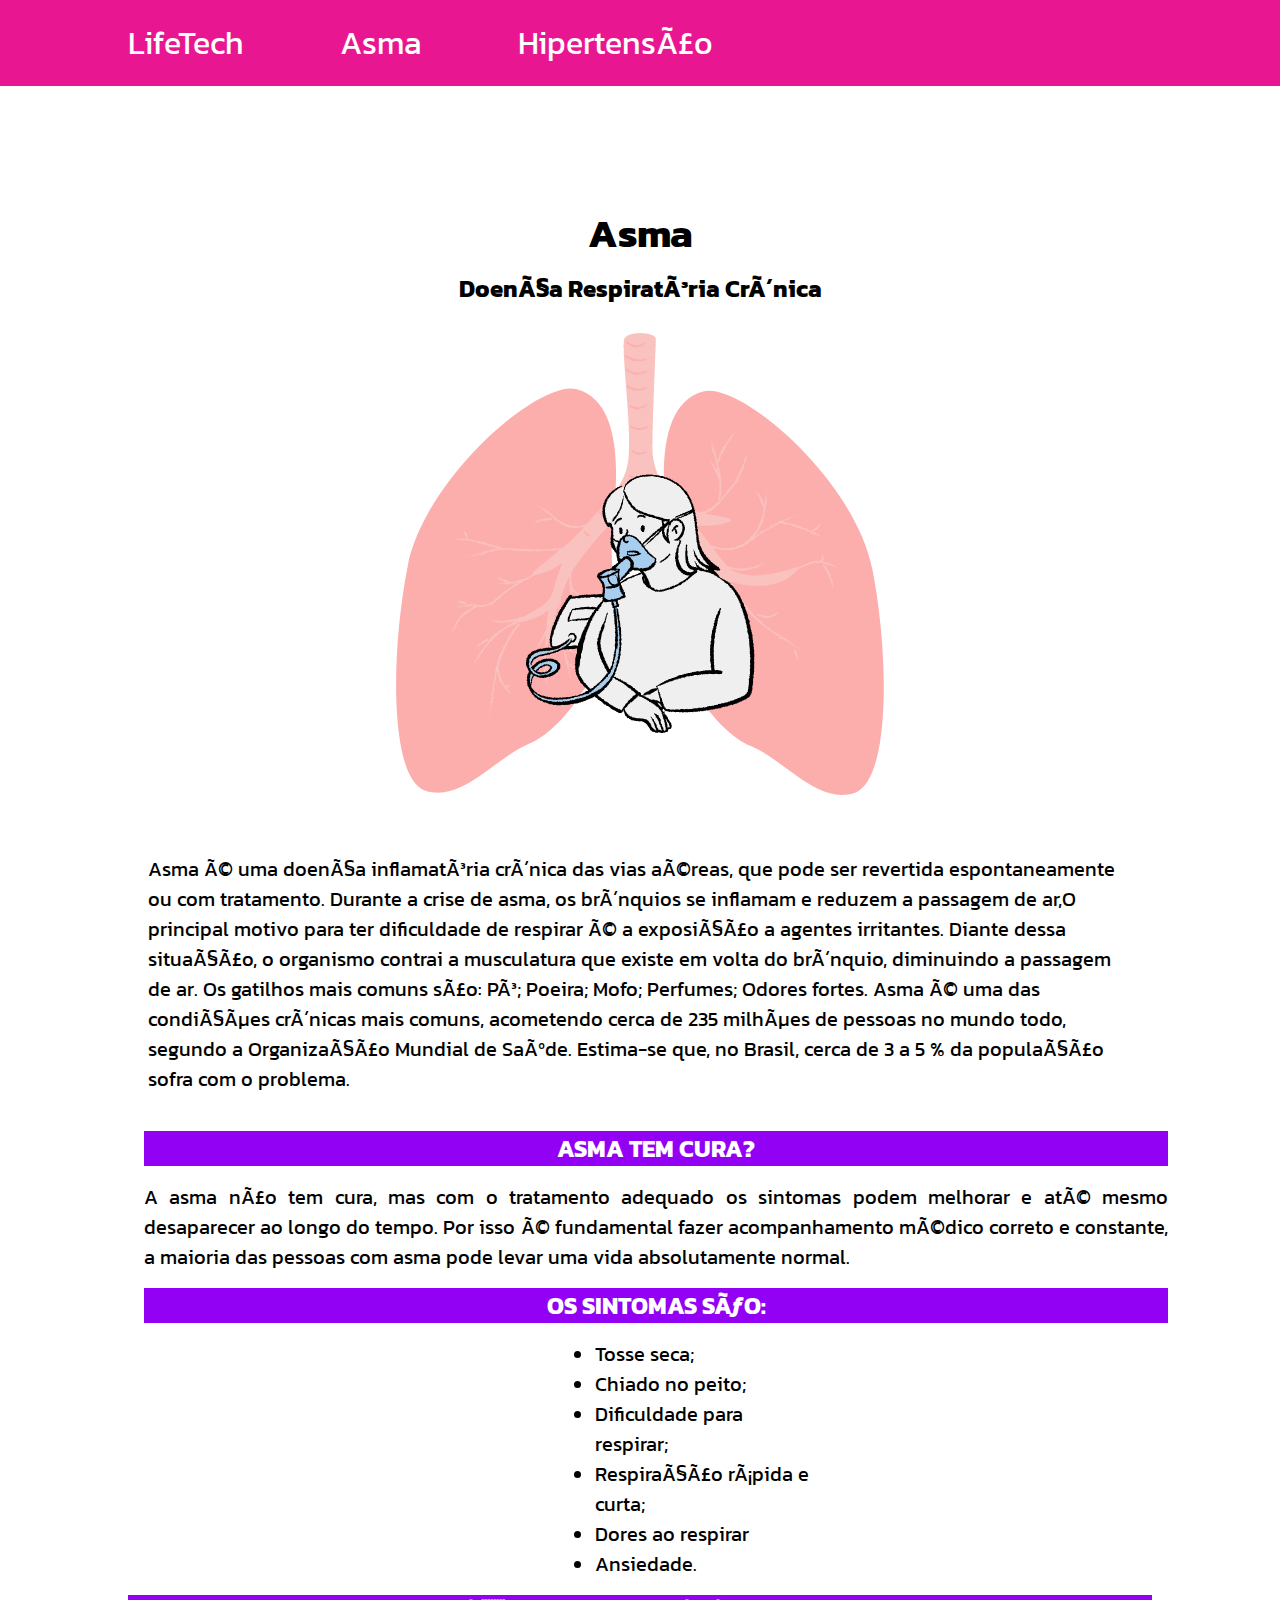
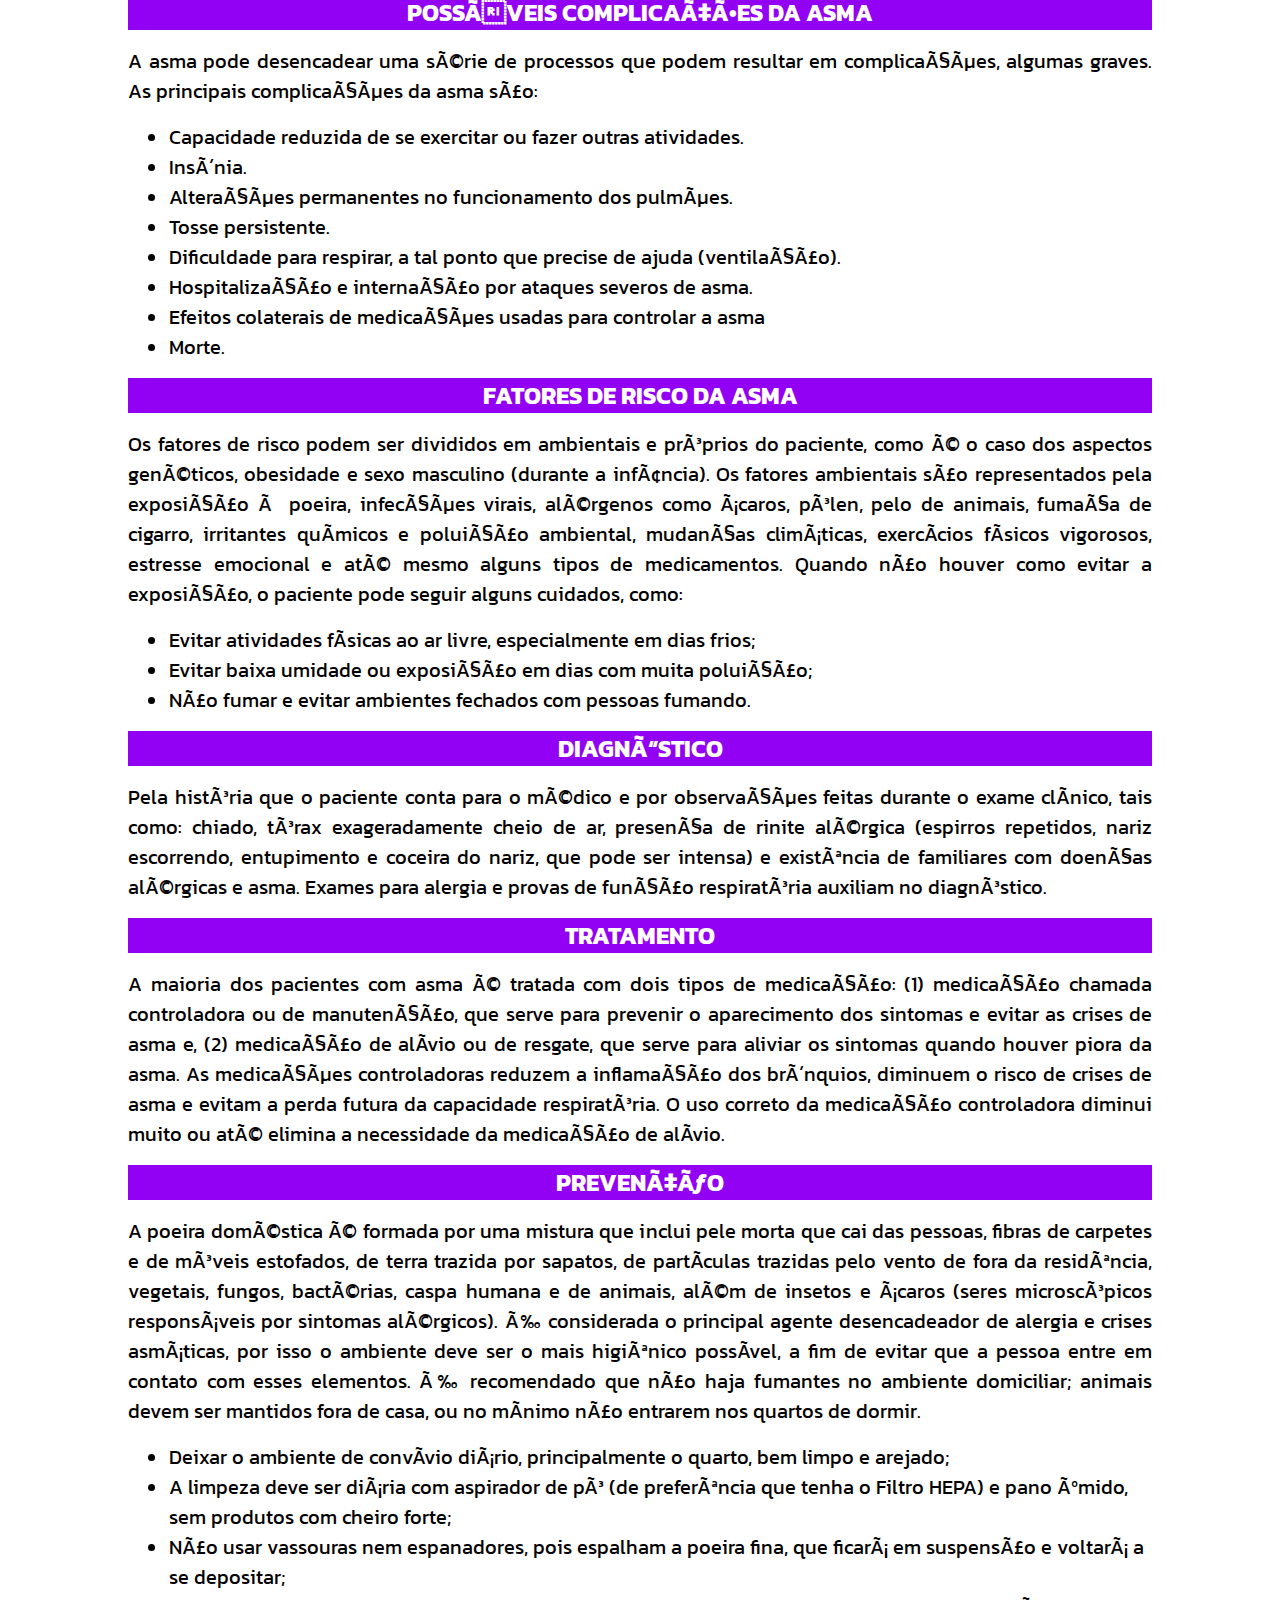
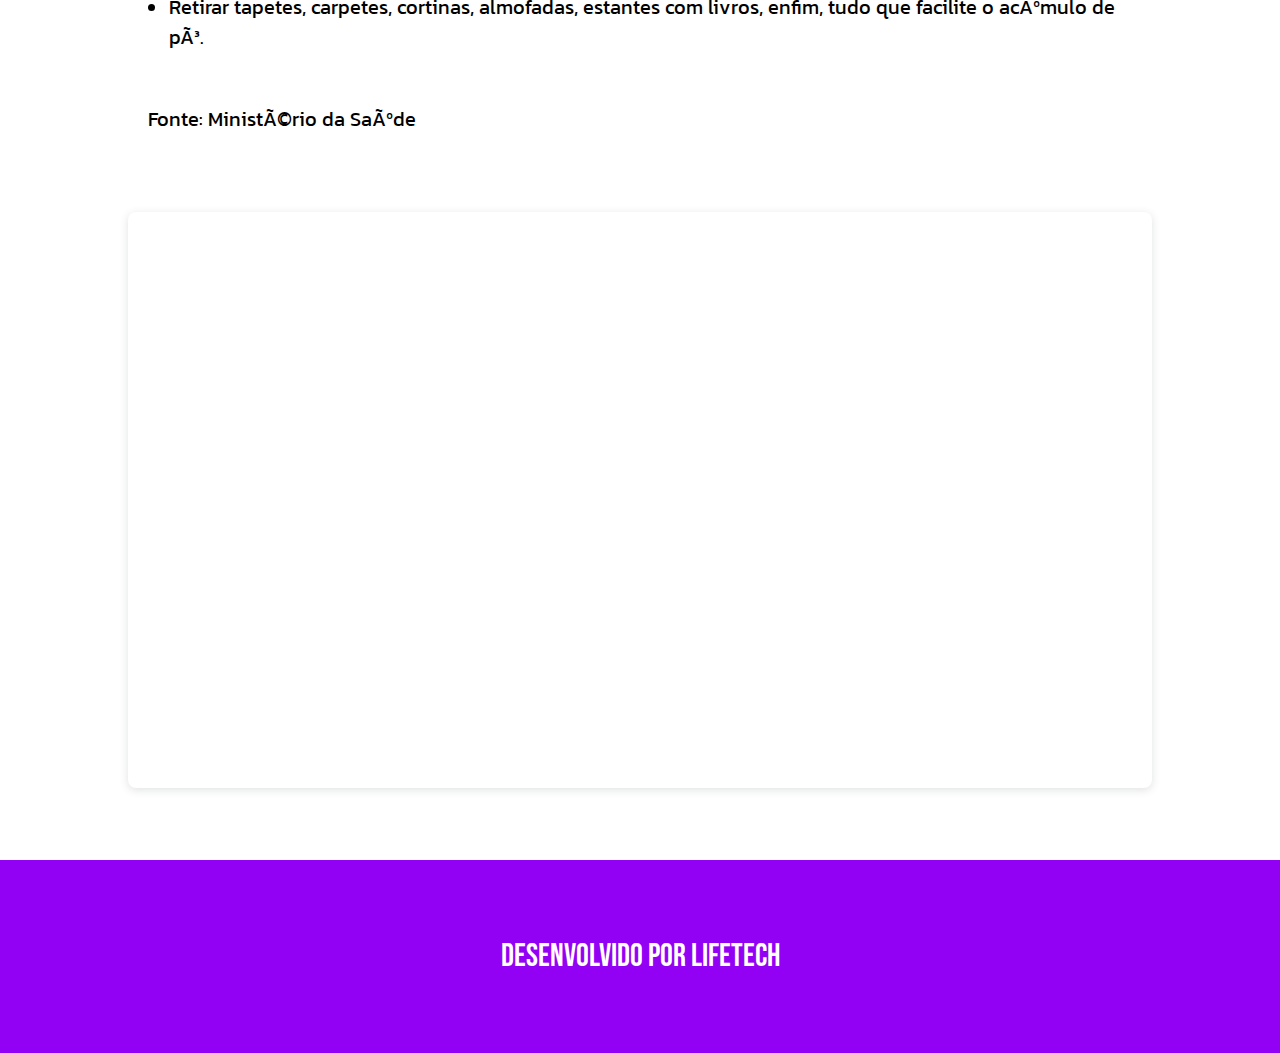
==== commit 911a3f2d: "Update pagina2.html" ====
--- a/pagina2.html
+++ b/pagina2.html
@@ -34,7 +34,7 @@
         </section>
         <div class="imagem-texto">
             <figure class="imagem-ilustracao">
-                <img src="./assets/asmalogostart.png" alt="Ilustração">
+                <img src="./assets/logodef_asma.png" alt="Ilustração">
             </figure>
             <p class="textos">
                 Asma é uma doença inflamatória crônica das vias aéreas, que pode ser revertida espontaneamente ou com tratamento. Durante a crise de asma, os brônquios se inflamam e reduzem a passagem de ar,O principal motivo para ter dificuldade de respirar é a exposição a agentes irritantes. Diante dessa situação, o organismo contrai a musculatura que existe em volta do brônquio, diminuindo a passagem de ar. Os gatilhos mais comuns são:
